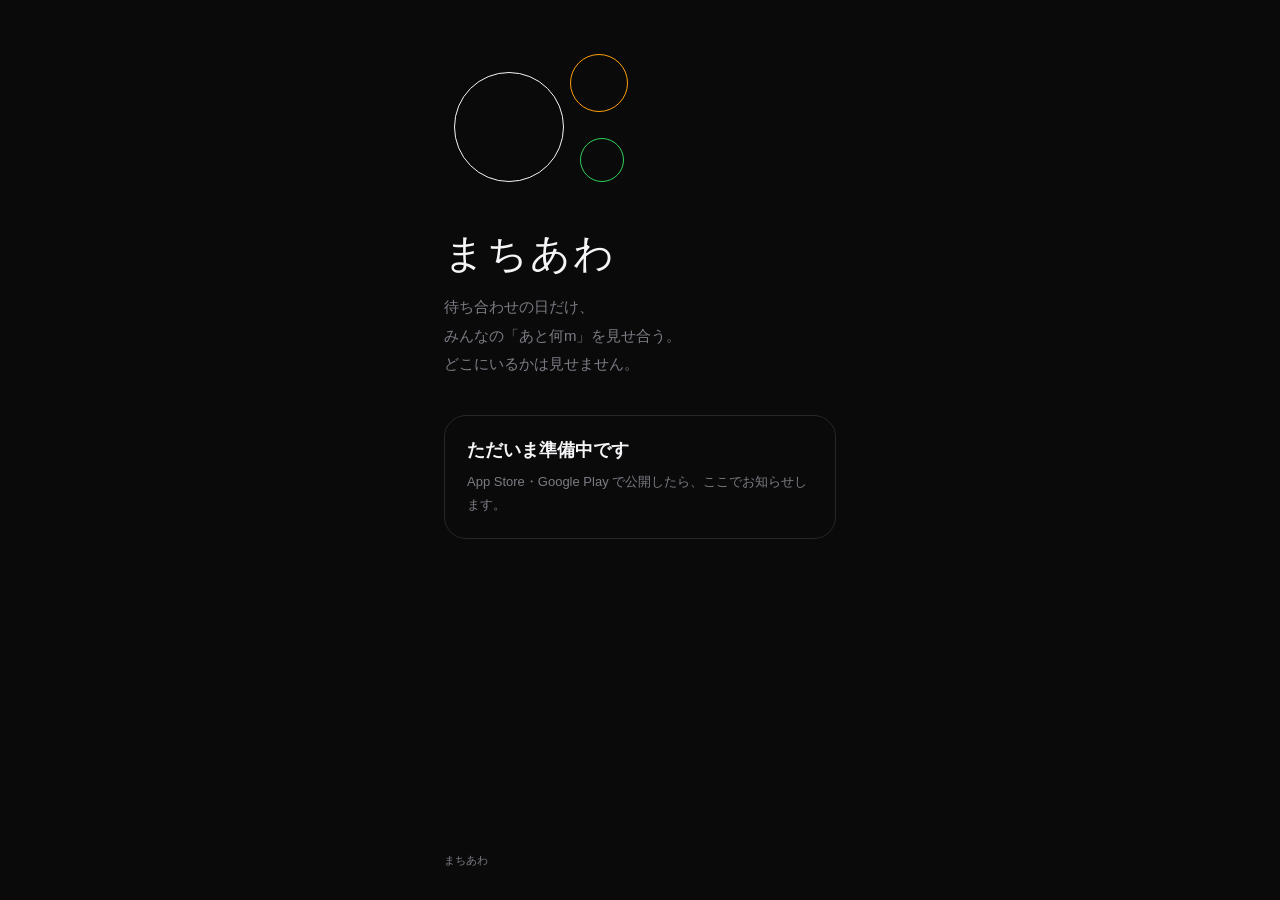
==== index.html @ 85a71445 "まちあわ：招待リンクのページ Co-Authored-By: Claude Opus 5.5 <noreply@anthropic.com>" ====
<!doctype html>
<html lang="ja">
<head>
<meta charset="utf-8">
<meta name="viewport" content="width=device-width, initial-scale=1">
<title>まちあわ</title>
<meta name="description" content="待ち合わせの日だけ、みんなの「あと何m」を見せ合うアプリ。どこにいるかは見せません。">
<link rel="stylesheet" href="style.css">
</head>
<body>
<main>
  <div class="rings">
    <i style="width:110px;height:110px;left:10px;top:24px;border-color:var(--ink)"></i>
    <i style="width:58px;height:58px;left:126px;top:6px;border-color:var(--late)"></i>
    <i style="width:44px;height:44px;left:136px;top:90px;border-color:var(--ok)"></i>
  </div>
  <h1>まちあわ</h1>
  <p class="lead">待ち合わせの日だけ、<br>みんなの「あと何m」を見せ合う。<br>どこにいるかは見せません。</p>
  <div class="card">
    <h2>ただいま準備中です</h2>
    <p>App Store・Google Play で公開したら、ここでお知らせします。</p>
  </div>
  <footer>まちあわ</footer>
</main>
</body>
</html>
---- style.css ----
:root { --bg: #0a0a0b; --ink: #f5f5f7; --sub: #7c7c84; --line: #26262b; --late: #ff9f0a; --ok: #30d158; }
* { box-sizing: border-box; margin: 0; }
html, body { height: 100%; }
body {
  background: var(--bg); color: var(--ink);
  font-family: -apple-system, "Hiragino Sans", "Noto Sans JP", "Yu Gothic UI", sans-serif;
  -webkit-font-smoothing: antialiased; display: flex; justify-content: center;
}
main { width: 100%; max-width: 440px; min-height: 100dvh; padding: 48px 24px 32px; display: flex; flex-direction: column; }
.rings { position: relative; height: 150px; margin-bottom: 28px; }
.rings i { position: absolute; border-radius: 50%; border: 1.5px solid; }
h1 { font-size: 40px; font-weight: 200; letter-spacing: 2px; }
.lead { color: var(--sub); line-height: 1.9; margin-top: 12px; font-size: 15px; }
.card { margin-top: 36px; border: 1px solid var(--line); border-radius: 22px; padding: 22px; }
.card h2 { font-size: 18px; font-weight: 600; }
.card p { color: var(--sub); font-size: 13px; line-height: 1.8; margin-top: 8px; }
.btn { display: block; text-align: center; margin-top: 18px; border-radius: 999px; padding: 15px; font-weight: 600; text-decoration: none; background: var(--ink); color: var(--bg); }
#msg { color: var(--late); font-size: 13px; margin-top: 14px; line-height: 1.7; }
footer { margin-top: auto; padding-top: 40px; color: var(--sub); font-size: 11px; }
footer a { color: var(--sub); }
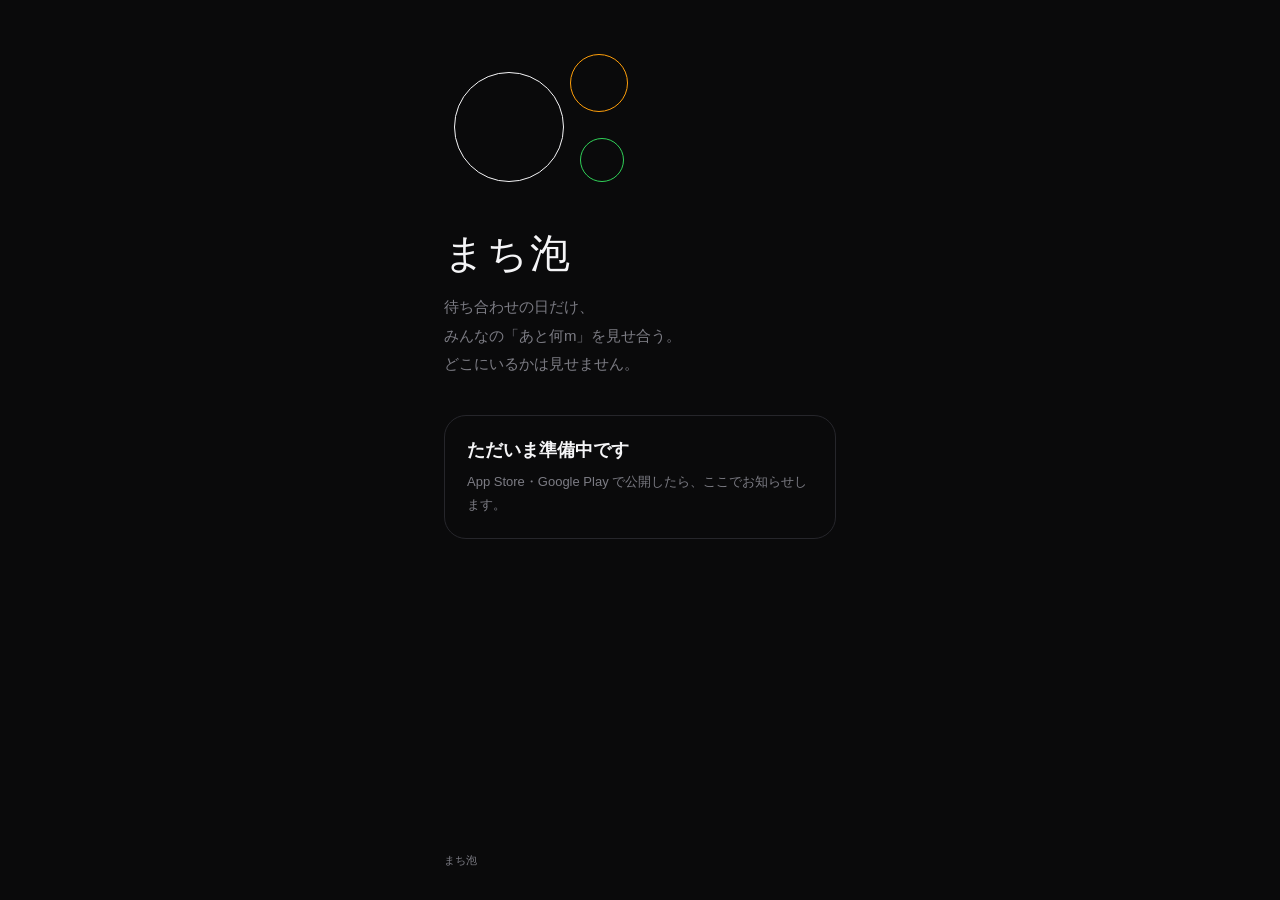
==== commit 7098fd22: "名前を「まち泡」に変更 Co-Authored-By: Claude Opus 5.5 <noreply@anthropic.com>" ====
--- a/index.html
+++ b/index.html
@@ -3,7 +3,7 @@
 <head>
 <meta charset="utf-8">
 <meta name="viewport" content="width=device-width, initial-scale=1">
-<title>まちあわ</title>
+<title>まち泡</title>
 <meta name="description" content="待ち合わせの日だけ、みんなの「あと何m」を見せ合うアプリ。どこにいるかは見せません。">
 <link rel="stylesheet" href="style.css">
 </head>
@@ -14,13 +14,13 @@
     <i style="width:58px;height:58px;left:126px;top:6px;border-color:var(--late)"></i>
     <i style="width:44px;height:44px;left:136px;top:90px;border-color:var(--ok)"></i>
   </div>
-  <h1>まちあわ</h1>
+  <h1>まち泡</h1>
   <p class="lead">待ち合わせの日だけ、<br>みんなの「あと何m」を見せ合う。<br>どこにいるかは見せません。</p>
   <div class="card">
     <h2>ただいま準備中です</h2>
     <p>App Store・Google Play で公開したら、ここでお知らせします。</p>
   </div>
-  <footer>まちあわ</footer>
+  <footer>まち泡</footer>
 </main>
 </body>
 </html>
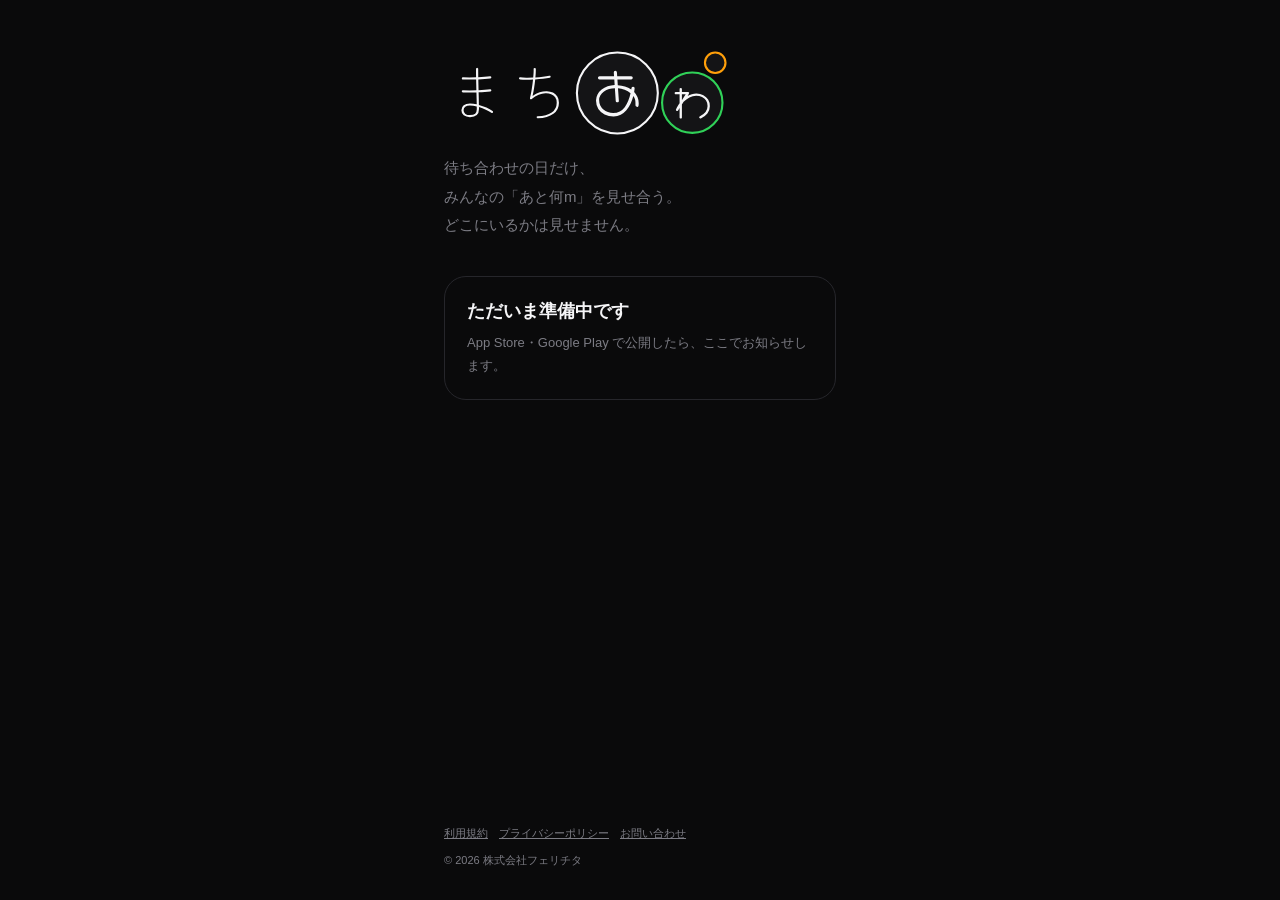
==== commit d7520606: "名前を「まちあわ」に戻し、ロゴを入れる。規約・プライバシー・お問い合わせを追加 Co-Authored-By: Claude Opus 5.5 <noreply@anthropic.com>" ====
--- a/index.html
+++ b/index.html
@@ -3,24 +3,19 @@
 <head>
 <meta charset="utf-8">
 <meta name="viewport" content="width=device-width, initial-scale=1">
-<title>まち泡</title>
+<title>まちあわ</title>
 <meta name="description" content="待ち合わせの日だけ、みんなの「あと何m」を見せ合うアプリ。どこにいるかは見せません。">
 <link rel="stylesheet" href="style.css">
 </head>
 <body>
 <main>
-  <div class="rings">
-    <i style="width:110px;height:110px;left:10px;top:24px;border-color:var(--ink)"></i>
-    <i style="width:58px;height:58px;left:126px;top:6px;border-color:var(--late)"></i>
-    <i style="width:44px;height:44px;left:136px;top:90px;border-color:var(--ok)"></i>
-  </div>
-  <h1>まち泡</h1>
+  <h1 class="logo"><img src="logo.svg" alt="まちあわ" width="283" height="90"></h1>
   <p class="lead">待ち合わせの日だけ、<br>みんなの「あと何m」を見せ合う。<br>どこにいるかは見せません。</p>
   <div class="card">
     <h2>ただいま準備中です</h2>
     <p>App Store・Google Play で公開したら、ここでお知らせします。</p>
   </div>
-  <footer>まち泡</footer>
+  <footer><a href="terms.html">利用規約</a>　<a href="privacy.html">プライバシーポリシー</a>　<a href="support.html">お問い合わせ</a><br><br>© 2026 株式会社フェリチタ</footer>
 </main>
 </body>
 </html>
--- a/style.css
+++ b/style.css
@@ -10,6 +10,8 @@
 .rings { position: relative; height: 150px; margin-bottom: 28px; }
 .rings i { position: absolute; border-radius: 50%; border: 1.5px solid; }
 h1 { font-size: 40px; font-weight: 200; letter-spacing: 2px; }
+h1.logo { line-height: 0; margin-bottom: 4px; }
+h1.logo img { height: 90px; width: auto; }
 .lead { color: var(--sub); line-height: 1.9; margin-top: 12px; font-size: 15px; }
 .card { margin-top: 36px; border: 1px solid var(--line); border-radius: 22px; padding: 22px; }
 .card h2 { font-size: 18px; font-weight: 600; }
